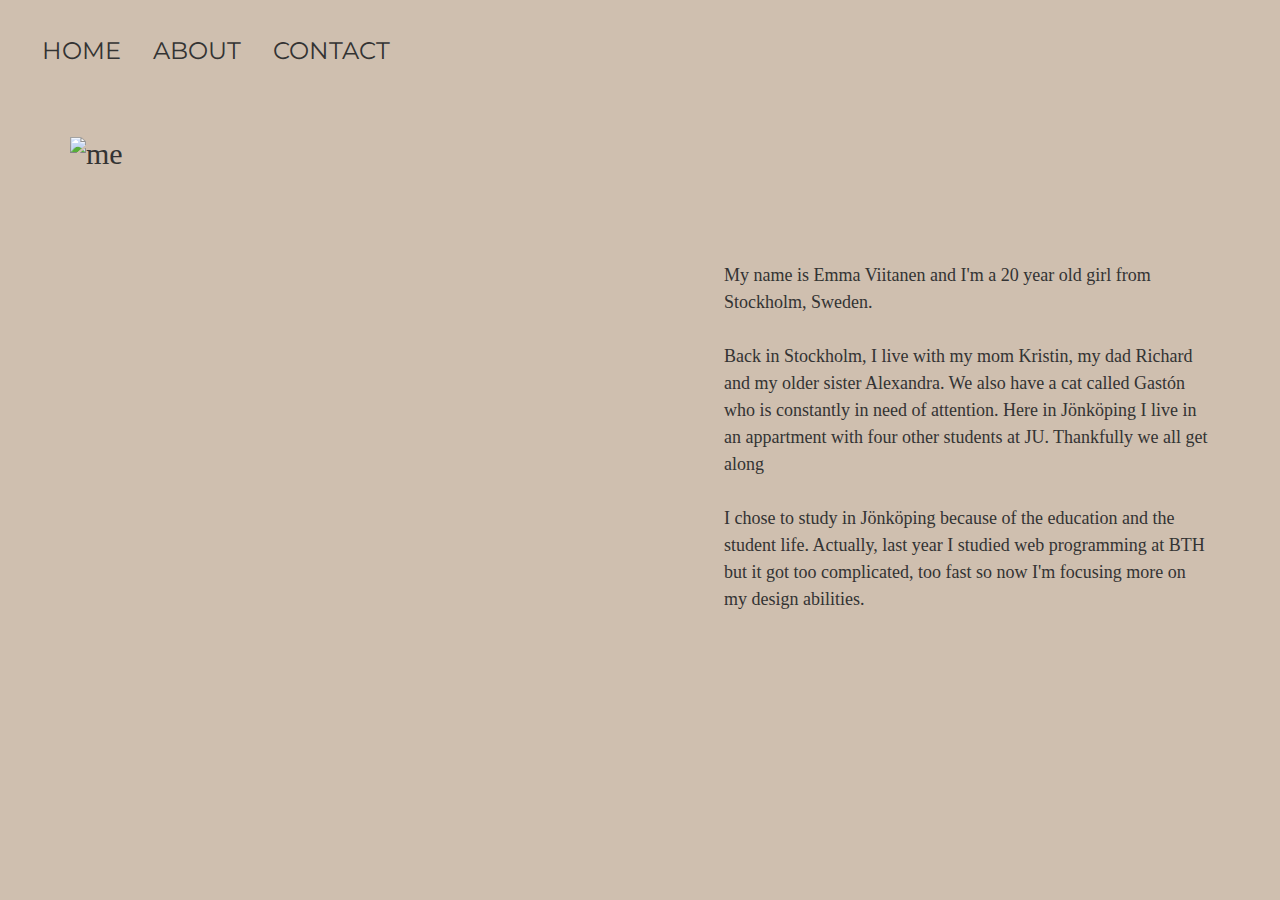
==== about.html @ 26c144e9 "Lab Assignment 2" ====
<!DOCTYPE html>
<html lang="en">
  <head>
    <meta charset="UTF-8" />
    <meta name="viewport" content="width=device-width, initial-scale=1.0" />
    <link rel="stylesheet" href="style.css" />
    <link
      href="https://fonts.googleapis.com/css2?family=Montserrat:wght@200;400&display=swap"
      rel="stylesheet"
    />
    <title>About</title>
  </head>

  <body>
    <header>
      <nav>
        <div class="nav-links">
          <ul class="navbars">
            <li><a href="index.html" id="home">HOME</a></li>
            <li><a href="about.html" id="about">ABOUT</a></li>
            <li><a href="contact.html" id="contact">CONTACT</a></li>
          </ul>
        </div>
      </nav>
    </header>
    <main>
      <div class="container">
        <img id="me" src="img/me.png" alt="me" />
        <div class="about-text">
          <p>
            My name is Emma Viitanen and I'm a 20 year old girl from Stockholm,
            Sweden.
          </p>
          <br />
          <p>
            Back in Stockholm, I live with my mom Kristin, my dad Richard and my
            older sister Alexandra. We also have a cat called Gastón who is
            constantly in need of attention. Here in Jönköping I live in an
            appartment with four other students at JU. Thankfully we all get
            along
          </p>
          <br />
          <p>
            I chose to study in Jönköping because of the education and the
            student life. Actually, last year I studied web programming at BTH
            but it got too complicated, too fast so now I'm focusing more on my
            design abilities.
          </p>
        </div>
      </div>
    </main>

    <!-- <footer>
      <div class="footer">
        <p>FOOTER</p>
        <ul class="footer">
          <li><a href="about.html">ABOUT</a></li>
          <li><a href="contact.html">CONTACT</a></li>
        </ul>
      </div>
    </footer> -->
  </body>
</html>
---- style.css ----
* {
  box-sizing: border-box;
  padding: 0;
  margin: 0;
}

html {
  background: #cfbfaf;
  color: #333;
  font-size: 30px;
  max-width: 1400px;
  margin: 20px auto;
}

img {
  width: 45em;
  height: 25em;
}

/* ------ navbar ------- */
nav {
  padding: 10px 20px 30px 30px;
  font-family: "Montserrat", sans-serif;
}

li {
  display: inline;
}

.navbar {
  list-style-type: none;
}

a {
  text-decoration: none;
  color: #333;
  font-size: 0.8em;
  padding: 0.5em;
}

a:hover {
  text-decoration: underline;
}

/* ------ footer ------ */
/* footer {
    font-family: "Montserrat", sans-serif;
  }
  
  .footer {
    padding: 100px;
    background: #bfaf9f;
    color: snow;
  } */

/* ------ home page ------ */
/* The following 11 lines of code was adapted from https://www.w3schools.com/howto/howto_css_image_text.asp Accessed: 2023-11-04 */
.center {
  position: relative;
  text-align: center;
}

.centered-text {
  position: absolute;
  top: 50%;
  left: 50%;
  width: 1400px;
  transform: translate(-50%, -50%);
}

h1 {
  font-size: 5rem;
  color: #cfbfaf;
}

.alternative {
  width: 100%;
  height: 600px;
  display: flex;
  flex-direction: row;
  justify-content: space-around;
  gap: 80px;
  align-items: center;
  flex-wrap: wrap;
}

#images-me {
  width: 300px;
  height: 400px;
}
/* ------ about page ------ */
.container {
  padding-top: 40px;
  display: flex;
  justify-content: center;
  align-items: center;
  height: 20em;
  flex-wrap: wrap;
}

#me {
  width: 20em;
  height: 20em;
}

.about-text {
  padding-left: 3em;
  width: 30em;
  line-height: 1.5em;
  font-size: 0.6rem;
}

/* ------ contact page ------ */

.contact {
  width: 90%;
  height: 500px;
  display: flex;
  flex-direction: row;
  justify-content: space-around;
  align-items: center;
  flex-wrap: wrap;
}

label {
  font-size: 0.6rem;
}

.info {
  font-size: 0.6rem;
}
.head-con {
  font-size: 1rem;
}

.sm {
  width: 1rem;
  height: 1rem;
}

#fname {
  width: 300px;
  height: 30px;
}

#email {
  width: 300px;
  height: 30px;
}

#message {
  width: 300px;
  height: 30px;
}

#submit {
  background: #333;
  color: snow;
  width: 5rem;
}

/* ------ img page ------ */
.collage {
  text-align: center;
}
#photo {
  width: 90%;
  height: 90%;
}
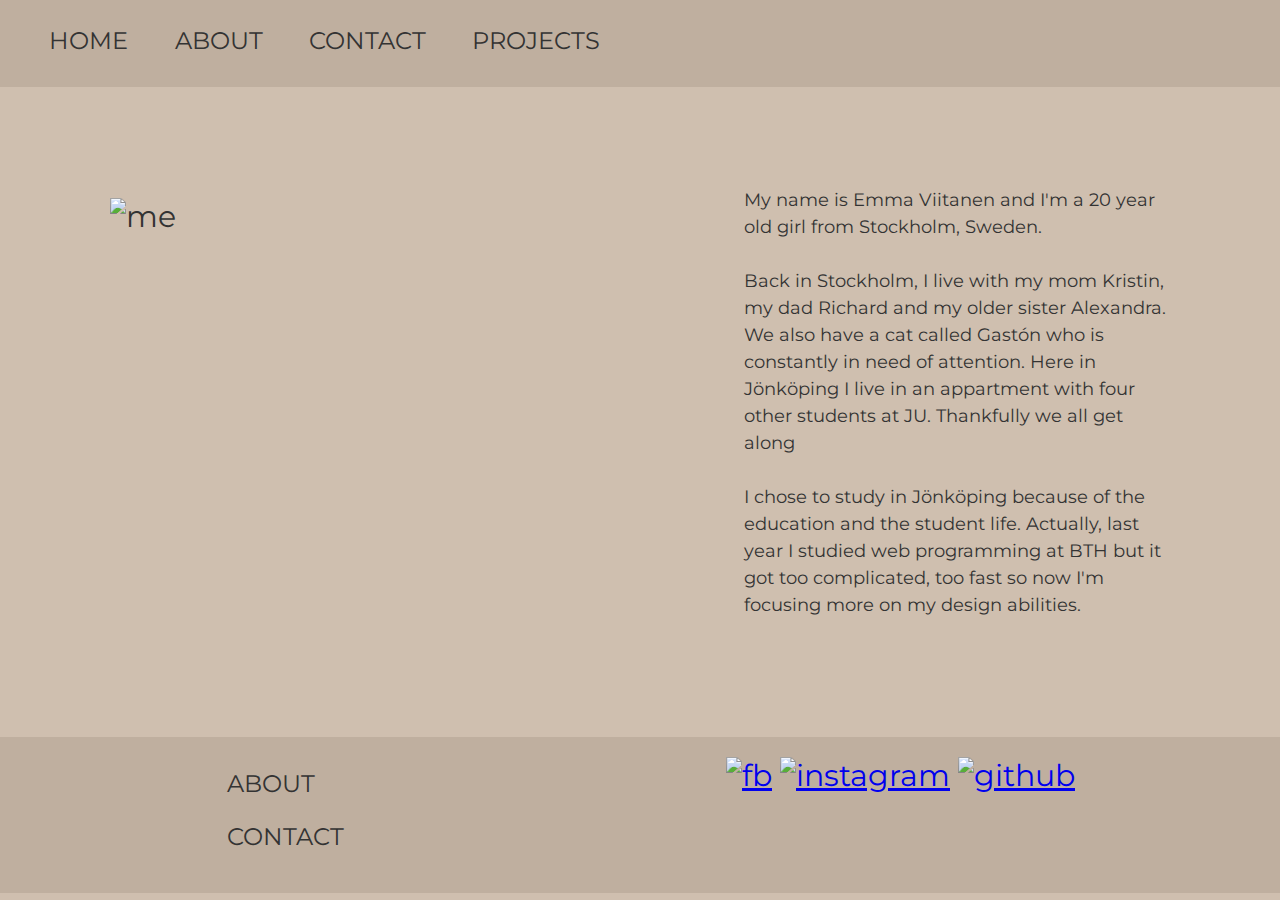
==== commit ff6f5f41: "Assignment 3: Make it responsive" ====
--- a/about.html
+++ b/about.html
@@ -8,20 +8,17 @@
       href="https://fonts.googleapis.com/css2?family=Montserrat:wght@200;400&display=swap"
       rel="stylesheet"
     />
+    <!-- The following 1 line of code was adapted from https://www.youtube.com/watch?v=j5Sl6vx_l1s&t=3s Accsessed: 2023-11-12 -->
+    <!-- This tag adds the JS file to the page -->
+    <script type="module" src="main.js"></script>
     <title>About</title>
   </head>
 
   <body>
     <header>
-      <nav>
-        <div class="nav-links">
-          <ul class="navbars">
-            <li><a href="index.html" id="home">HOME</a></li>
-            <li><a href="about.html" id="about">ABOUT</a></li>
-            <li><a href="contact.html" id="contact">CONTACT</a></li>
-          </ul>
-        </div>
-      </nav>
+      <!-- The following 1 line of code was adapted from https://www.youtube.com/watch?v=j5Sl6vx_l1s&t=3s Accsessed: 2023-11-12 -->
+      <!-- This tag adds HEADER -->
+      <my-header></my-header>
     </header>
     <main>
       <div class="container">
@@ -49,15 +46,8 @@
         </div>
       </div>
     </main>
-
-    <!-- <footer>
-      <div class="footer">
-        <p>FOOTER</p>
-        <ul class="footer">
-          <li><a href="about.html">ABOUT</a></li>
-          <li><a href="contact.html">CONTACT</a></li>
-        </ul>
-      </div>
-    </footer> -->
+    <!-- The following 1 line of code was adapted from https://www.youtube.com/watch?v=j5Sl6vx_l1s&t=3s Accsessed: 2023-11-12 -->
+    <!-- This tag adds FOOTER -->
+    <my-footer></my-footer>
   </body>
 </html>
--- a/style.css
+++ b/style.css
@@ -1,15 +1,14 @@
 * {
   box-sizing: border-box;
   padding: 0;
-  margin: 0;
+  margin: 0 auto;
 }
 
 html {
   background: #cfbfaf;
   color: #333;
   font-size: 30px;
-  max-width: 1400px;
-  margin: 20px auto;
+  font-family: "Montserrat", sans-serif;
 }
 
 img {
@@ -19,8 +18,9 @@
 
 /* ------ navbar ------- */
 nav {
-  padding: 10px 20px 30px 30px;
-  font-family: "Montserrat", sans-serif;
+  background: #bfaf9f;
+  padding: 20px 20px 30px 30px;
+  top: 0;
 }
 
 li {
@@ -31,10 +31,10 @@
   list-style-type: none;
 }
 
-a {
+.nav-links ul li a {
   text-decoration: none;
   color: #333;
-  font-size: 0.8em;
+  font-size: 0.8rem;
   padding: 0.5em;
 }
 
@@ -43,54 +43,54 @@
 }
 
 /* ------ footer ------ */
-/* footer {
-    font-family: "Montserrat", sans-serif;
-  }
-  
-  .footer {
-    padding: 100px;
-    background: #bfaf9f;
-    color: snow;
-  } */
+footer {
+  background: #bfaf9f;
+  padding: 20px 20px 30px 30px;
+}
+
+.footer-links {
+  display: flex;
+  justify-content: space-evenly;
+}
+
+.social-media-logo {
+  width: 1rem;
+  height: 1rem;
+}
+
+.info-footer {
+  display: flex;
+  flex-direction: column;
+  color: #333;
+  font-size: 0.5rem;
+}
+
+.footer-links ul li a {
+  text-decoration: none;
+  color: #333;
+  font-size: 0.8rem;
+  padding: 0.5em;
+}
 
 /* ------ home page ------ */
-/* The following 11 lines of code was adapted from https://www.w3schools.com/howto/howto_css_image_text.asp Accessed: 2023-11-04 */
+.portfolio-title {
+  margin-top: -30%;
+  color: snow;
+  font-weight: 900;
+}
+
 .center {
-  position: relative;
-  text-align: center;
-}
-
-.centered-text {
-  position: absolute;
-  top: 50%;
-  left: 50%;
-  width: 1400px;
-  transform: translate(-50%, -50%);
-}
-
-h1 {
-  font-size: 5rem;
-  color: #cfbfaf;
-}
-
-.alternative {
-  width: 100%;
-  height: 600px;
-  display: flex;
-  flex-direction: row;
-  justify-content: space-around;
-  gap: 80px;
+  display: flex;
+  flex-direction: column;
+  justify-content: center;
   align-items: center;
-  flex-wrap: wrap;
-}
-
-#images-me {
-  width: 300px;
-  height: 400px;
-}
+  padding-bottom: 450px;
+  padding-top: 50px;
+}
+
 /* ------ about page ------ */
 .container {
-  padding-top: 40px;
+  padding-top: 50px;
   display: flex;
   justify-content: center;
   align-items: center;
@@ -118,12 +118,12 @@
   display: flex;
   flex-direction: row;
   justify-content: space-around;
-  align-items: center;
   flex-wrap: wrap;
 }
 
 label {
   font-size: 0.6rem;
+  padding-bottom: 10px;
 }
 
 .info {
@@ -138,32 +138,236 @@
   height: 1rem;
 }
 
+.input {
+  display: grid;
+  grid-row: 1fr 1fr 1fr;
+  padding: 10px 10px;
+}
+
 #fname {
-  width: 300px;
-  height: 30px;
+  width: 500px;
+  height: 40px;
 }
 
 #email {
-  width: 300px;
-  height: 30px;
+  width: 500px;
+  height: 40px;
 }
 
 #message {
-  width: 300px;
-  height: 30px;
+  width: 500px;
+  height: 100px;
 }
 
 #submit {
   background: #333;
   color: snow;
-  width: 5rem;
-}
-
-/* ------ img page ------ */
-.collage {
-  text-align: center;
-}
-#photo {
-  width: 90%;
-  height: 90%;
-}
+  padding: 10px 20px 10px 20px;
+}
+
+/*------ Projects ------*/
+
+.project {
+  padding-top: 100px;
+  padding-bottom: 100px;
+  display: grid;
+  grid-template-columns: repeat(3, 1fr);
+}
+
+.project-alt {
+  background: snow;
+  box-shadow: 0 4px 8px 0 rgba(0, 0, 0, 0.2), 0 6px 20px 0 rgba(0, 0, 0, 0.19);
+}
+
+.project-alt img {
+  max-width: 10rem;
+  height: 10rem;
+  padding-top: 10px;
+}
+
+figcaption {
+  padding: 10px;
+}
+
+/*------ Detail page ------*/
+.detail {
+  padding-left: 50px;
+  padding-top: 50px;
+  display: grid;
+  grid-template-columns: 1fr 1fr;
+}
+
+.project-header {
+  font-size: 2rem;
+}
+
+.project-info p {
+  font-size: 0.6rem;
+}
+
+.project-img {
+  display: flex;
+  flex-direction: column;
+  justify-content: left;
+  width: 12rem;
+  height: 16rem;
+}
+
+/*------ Media Queries ------*/
+
+/* Small devices (portrait tablets and large phones, 600px and up) */
+@media only screen and (min-width: 320px) {
+  /* Header */
+  .nav-links ul li a {
+    font-size: 0.45rem;
+    padding: 0.5em;
+  }
+
+  /* Footer */
+  .social-media-logo {
+    width: 0.7rem;
+    height: 0.7rem;
+  }
+
+  /* Home page */
+  .portfolio-title {
+    font-size: 2rem;
+    margin-top: -60%;
+  }
+
+  /* About page */
+  .about-text {
+    padding-top: 50px;
+    font-size: 0.4rem;
+    max-width: 10rem;
+  }
+
+  #me {
+    width: 10rem;
+    height: 10rem;
+  }
+
+  .container {
+    padding-bottom: 700px;
+  }
+
+  /* Contact Page */
+  .form {
+    padding-top: 100px;
+  }
+  .info {
+    padding-top: 100px;
+  }
+
+  /* Project page */
+  .project {
+    grid-template-columns: 1fr 1fr;
+    row-gap: 40px;
+  }
+
+  .project-alt {
+    max-width: 4rem;
+  }
+
+  .project-alt img {
+    width: 4rem;
+    height: 4rem;
+  }
+
+  figcaption {
+    font-size: 0.5rem;
+  }
+}
+
+/* Medium devices (landscape tablets, 768px and up) */
+@media only screen and (min-width: 600px) {
+  /* Header */
+  .nav-links ul li a {
+    font-size: 0.8rem;
+    padding: 0.8em;
+  }
+
+  /* Footer */
+  .social-media-logo {
+    width: 1rem;
+    height: 1rem;
+  }
+
+  /* Home Page */
+  .portfolio-title {
+    font-size: 3rem;
+    margin-top: -45%;
+  }
+
+  /* About Page */
+  .about-text {
+    padding-top: 50px;
+    font-size: 0.6rem;
+    max-width: 16rem;
+  }
+
+  #me {
+    width: 12rem;
+    height: 12rem;
+  }
+
+  .container {
+    padding-bottom: 600px;
+  }
+
+  /* Project page */
+  .project {
+    grid-template-columns: 1fr 1fr 1fr;
+    row-gap: 30px;
+  }
+
+  .project-alt {
+    max-width: 7.5rem;
+  }
+
+  .project-alt img {
+    width: 6rem;
+    height: 6rem;
+  }
+
+  figcaption {
+    font-size: 0.6rem;
+  }
+}
+
+/* Extra large devices (large laptops and desktops, 1200px and up) */
+@media only screen and (min-width: 1200px) {
+  .portfolio-title {
+    color: snow;
+    font-size: 4rem;
+    margin-top: -30%;
+  }
+
+  .project {
+    grid-template-columns: 1fr 1fr 1fr;
+  }
+
+  .project-alt {
+    background: snow;
+    box-shadow: 0 4px 8px 0 rgba(0, 0, 0, 0.2), 0 6px 20px 0 rgba(0, 0, 0, 0.19);
+    max-width: 12rem;
+  }
+
+  .project-alt img {
+    width: 10rem;
+    height: 10rem;
+    padding-top: 10px;
+  }
+
+  .project-alt-p {
+    padding: 10px;
+  }
+
+  .contact {
+    padding-bottom: 580px;
+  }
+
+  figcaption {
+    font-size: 0.8rem;
+  }
+}
